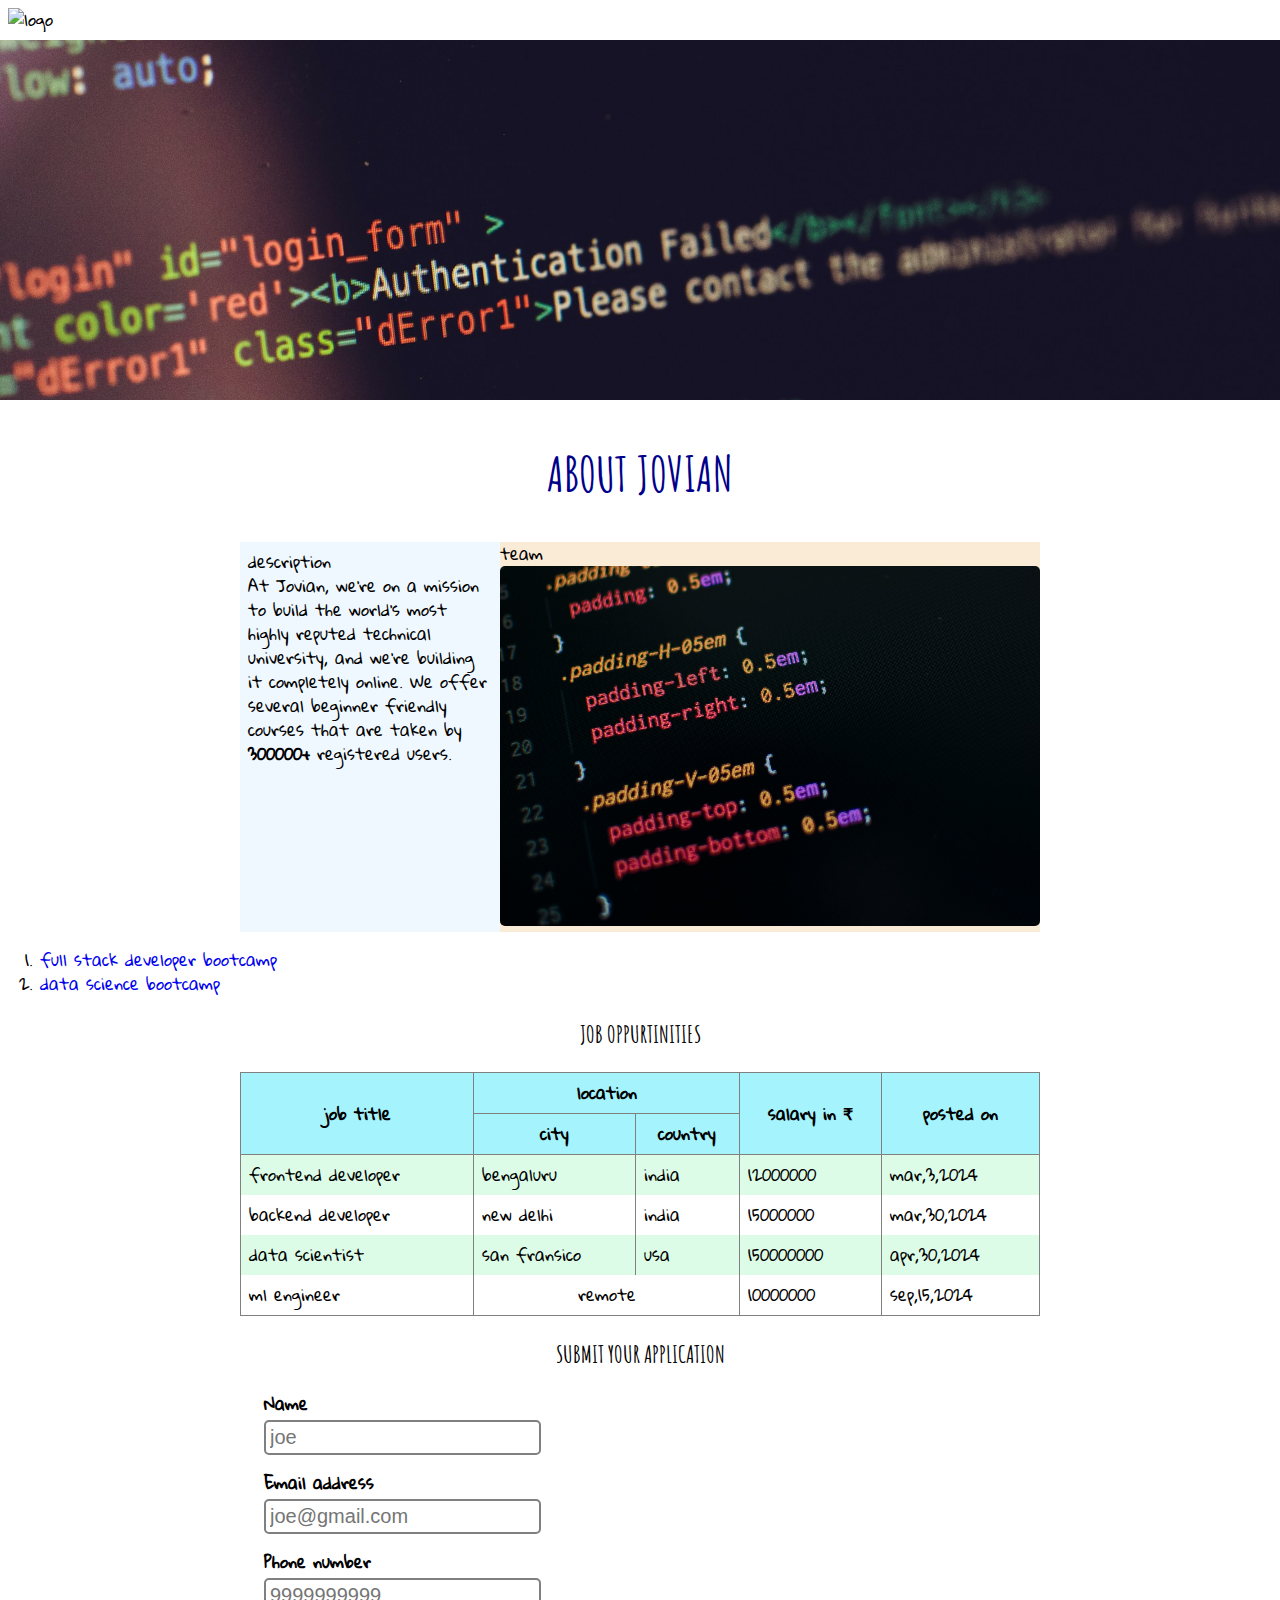
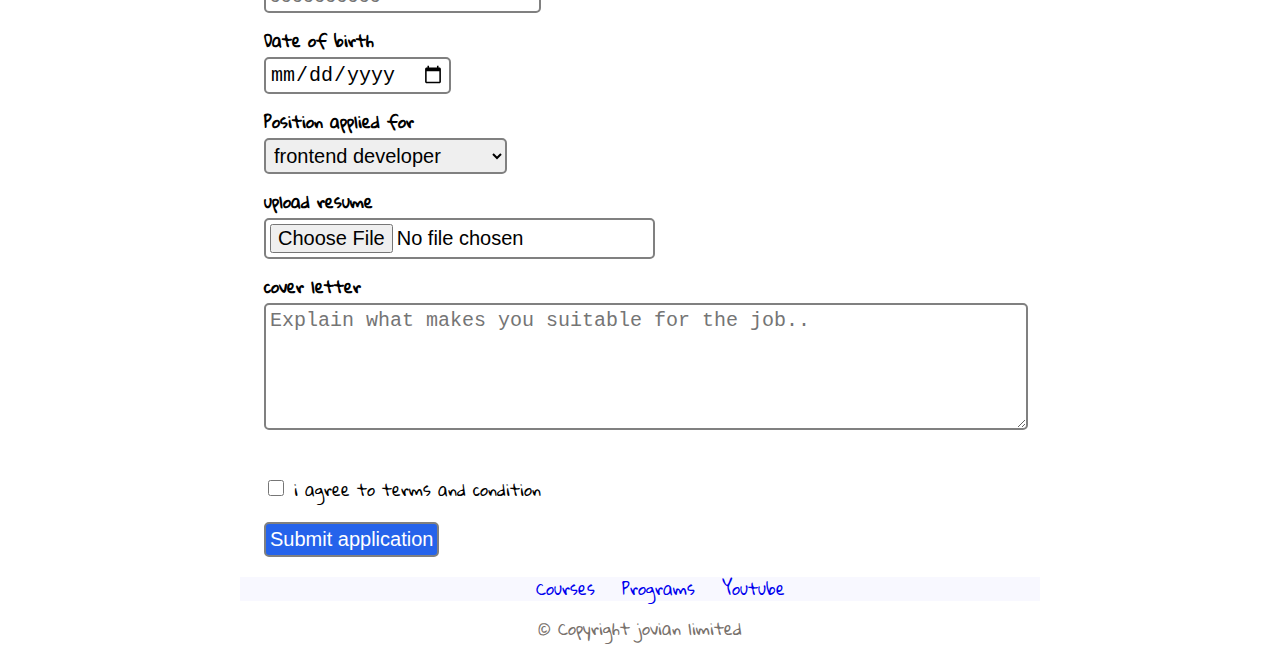
==== src/my_first_webpage.html @ ff9d3aa2 "adding the html and css" ====
<!DOCTYPE html>
<html lang="en">

<head>
    <title>
        MY FIRST WEBPAGE
    </title>
    <link rel="preconnect" href="https://fonts.googleapis.com">
    <link rel="preconnect" href="https://fonts.gstatic.com" crossorigin>
    <link
        href="https://fonts.googleapis.com/css2?family=Amatic+SC:wght@400;700&family=Edu+AU+VIC+WA+NT+Dots:wght@400..700&family=Gloria+Hallelujah&family=Pacifico&display=swap"
        rel="stylesheet">
    <link rel="stylesheet" href="style1.css">

</head>

<body>
    <div id="navbar">
        <img id="logo" alt="logo"
            src="https://media.istockphoto.com/id/1345681613/vector/creative-people-logo-vector-illustration-design-editable-resizable-eps-10.jpg?s=612x612&w=0&k=20&c=9XUHICA1ljbxBcLw8ERp0kDDxLNQ8Bp2yR4aUSS6SBs=">
    </div>

    <img id="banner" src="1.jpg" alt="banner" height="360">
    <h1>About jovian</h1>
    <div id="about">
        <div id="description">
            description
            <p style="margin-top: 0;">
                <!-- you can also use div and span tag here -->
                At Jovian, we're on a mission to build
                the world's most <span >highly</span> reputed technical
                university, and we're building it completely
                online. We offer several beginner friendly
                courses that are taken by <b>300000+</b> registered
                users.
            </p>
        </div>
        <div id="team">
            team
            <img id="teamimage" src="2.jpg" alt="banner" height="360">

        </div>
    </div>
    </div>



    <ol>
        <li>
            <a href="https://jovian.com/sydney/html-and-css-basics"
                target="_blank"><!--by putting target it will open it in new tab-->
                full stack developer bootcamp
            </a>
        </li>
        <li>
            <a href="https://jovian.com/sydney/html-and-css-basics">
                data science bootcamp
            </a>
        </li>
    </ol>
    </p>

    <div>
        <h2>job oppurtinities</h2>
    </div>

    <div id="jobs">
        <!-- <div>
            <a href="mailto:support@jovian.com? subject=frontend" target="_blank" class="apply">apply</a>
            <h3>frontend developer</h3>
            <div class="location">bengaluru,india</div>
        </div>
        <div>
            <a href="mailto:support@jovian.com? subject=backend" target="_blank" class="apply">apply</a>

            <h3>backend developer</h3>
            <div class="location">delhi,india</div>
        </div>
        <div>
            <a href="mailto:support@jovian.com? subject=fullstack" target="_blank" class="apply">apply</a>

            <h3>fullstack developer</h3>
            <div class="location">mumbai,india</div>
        </div> -->
        <table id="jobtable">
            <tr class="job-header-row">
                <th rowspan="2">job title</th>
                <th colspan="2">location</th>
                <th rowspan="2">salary in ₹</th>
                <th rowspan="2">posted on</th>
            </tr>
            <tr class="job-header-row">
                <th>city</th>
                <th>country</th>
            </tr>
            <tr class="job-data-row">
                <td>frontend developer</td>
                <td>bengaluru
                <td>india</td>
                </td>
                <td>12000000</td>
                <td>mar,3,2024</td>
            </tr>
            <tr class="job-data-row">
                <td>backend developer</td>
                <td>new delhi
                <td>india</td>
                </td>
                <td>15000000</td>
                <td>mar,30,2024</td>
            </tr>
            <tr class="job-data-row">
                <td>data scientist</td>
                <td>san fransico
                <td>usa</td>
                </td>
                <td>150000000</td>
                <td>apr,30,2024</td>
            </tr>
            <tr class="job-data-row">
                <td>ml engineer</td>
                <td colspan="2" style=" text-align: center;">remote</td>
                <td>10000000</td>
                <td>sep,15,2024</td>
            </tr>
        </table>
        <div id="application">
            <h2>submit your application</h2>
            <form id="applicationform" action="">
                <div>
                    <label for="name">Name</label><br><!--used for new line br tag-->
                    <input type="text" id="name" name="name" required placeholder="joe">
                </div>
                <div>
                    <label for="email">Email address</label><br>
                    <input type="text" id="email" name="email" required placeholder="joe@gmail.com">
                </div>
                <div>
                    <label for="phone">Phone number</label><br>
                    <input type="number" id="phone" name="phone" required placeholder="9999999999">
                </div>
                <div>
                    <label for="dob">Date of birth</label><br>
                    <input type="date" id="dob" name="dob" required placeholder="9999999999">
                </div>
                <div>
                    <label for="position">Position applied for</label><br>
                    <select id="dropdown" name="position" required>
                        <option value="" frontend-developer> frontend developer</option>
                        <option value="" backendtend-developer> backend developer</option>
                        <option value="" data scientist> data scientist developer</option>
                        <option value=nd-developer> ml engineer developer</option>
                    </select>
                </div>
                <div class="form-group">
                    <label for="resume">upload resume</label><br>
                    <input type="file" id="resume" name="resume" accept=".pdf,.doc,.docx" required>
                </div>

                <div class="form-group">
                    <label for="cover letter">cover letter</label><br>
                    <textarea name="coverletter" id="coverletter" rows="5" required placeholder="Explain what makes you suitable for the job..""></textarea>
                </div>
                <div class="form-group">
                    <label for="terms"></label><br>
                    <input type="checkbox" id="terms" name="terms">
                    i agree to terms and condition
                </div>
                <div class="form-group">
                    <input type="submit" value="Submit application">
                </div>

            </form>
        </div>
        <div id="footer">
            <ul id="footerlinks">
                <li>
                    <a href="https://jovian.com/sydney/html-and-css-basics">
                        Courses
                    </a>
                </li>
                <li>
                    <a href="https://jovian.com/sydney/html-and-css-basics">
                        Programs
                    </a>
                </li>
                <li>
                    <a href="https://jovian.com/sydney/html-and-css-basics">
                        Youtube
                    </a>
                </li>
            </ul>
        </div>
    </div>
    <div style="text-align: center; color:rgb(120, 113, 108);">© Copyright jovian limited</div>
    </div>

</body>

</html>
---- src/style1.css ----
body{
    margin:0;
    padding:0;
    font-family: "Gloria Hallelujah";
    font-weight: 400;
    font-style: normal;
    line-height: 1.5;
    /* text-align: justify; */
}
#navbar{
    padding:8px;
    margin: 0px;
}
h1,h2,h3,h4,h5,h6{
    font-family: "Amatic SC";
    font-weight: 900;
    font-style: normal;
    text-transform: uppercase;
    /* text-decoration: underline; */
}
#logo{
    height:50px;
    width:100px;
}
h1{
    font-size: 3rem; /* 3 time reltive to that defined in the body*/
    text-align:center;
    color:darkblue;
}
h2{
    text-align:center;
    /* color:darkblue; */
}
#banner{
    width:100%;
    object-fit: cover;

}
.location{
    color:grey
}
#about{
    display: flex;
    max-width: 800px;
    margin: 0 auto;

}
#description{
    width:auto;
    background-color: aliceblue;
    padding: 8px;
    padding-right: 8px;
}
#team{
    width:auto;
    background-color: antiquewhite;

}
#teamimage{
    border-radius: 5px;
}
#jobs{
    padding: 0 8px;
    margin: 0 auto;
    max-width: 800px;
}
h3{
    margin-bottom: 0px;
    margin-top: 0px;
}
.apply{
    float: right;
}
a{
    text-decoration: none;
}
a:hover{
    color:#3B82F6
}
#footer{
    background-color: ghostwhite;
    margin-top: 20px;
    
}
#footerlinks{
    list-style:none;
    text-align: center;
    
}
/* margins and paddings do not apply to span change them to div */
/* another way of showing div side by side */
#footerlinks li{
    display: inline;
    padding: 10px;
}
/* mailto 

thsi is something when you click on apply it opens your gmail and put that in subject in mail */
#jobtable{
    width:100%;
    border: 1px solid gray;
    border-collapse: collapse;
    

}
.job-header-row th {
    border: 1px solid gray;
    padding: 8px;
    background-color: rgb(165, 243, 252);
    text-align: center;
}




.job-data-row td {
    /* border: 1px solid gray; */
    padding: 8px;
    border-right: 1px solid gray;
    
}

#jobtable tr:nth-child(odd){
    background-color: rgb(220, 252, 231);
}
#application{
    max-width: 800px;
    margin: 0 auto;
    padding: 0 8px;
}
#applicationform div{
    margin: 16px;
}
#applicationform label{
    font-weight: 600;
   
    
}
#applicationform input{
    padding: 4px;
    font-size: 1.25rem;
    margin-top: 4px;
    border-radius: 5px;
    border: 2px solid gray;
}
#dropdown{
    padding: 4px;
    font-size: 1.25rem;
    margin-top: 4px;
    border-radius: 5px;
    border: 2px solid gray;
}

.form-group textarea{
    width: 100%;
    padding: 4px;
    font-size: 1.25rem;
    margin-top: 4px;
    border-radius: 5px;
    border: 2px solid gray;

}
.form-group input[type="checkbox"]{
    width: 16px;
    height: 16px;
}
.form-group input[type="submit"]{
    padding: 4px;
    font-size: 1.25rem;
    margin-top: 4px;
    border-radius: 5px;
    color: white;
    background-color:#2563EB;
    border-collapse: collapse;
    cursor:pointer
    

}
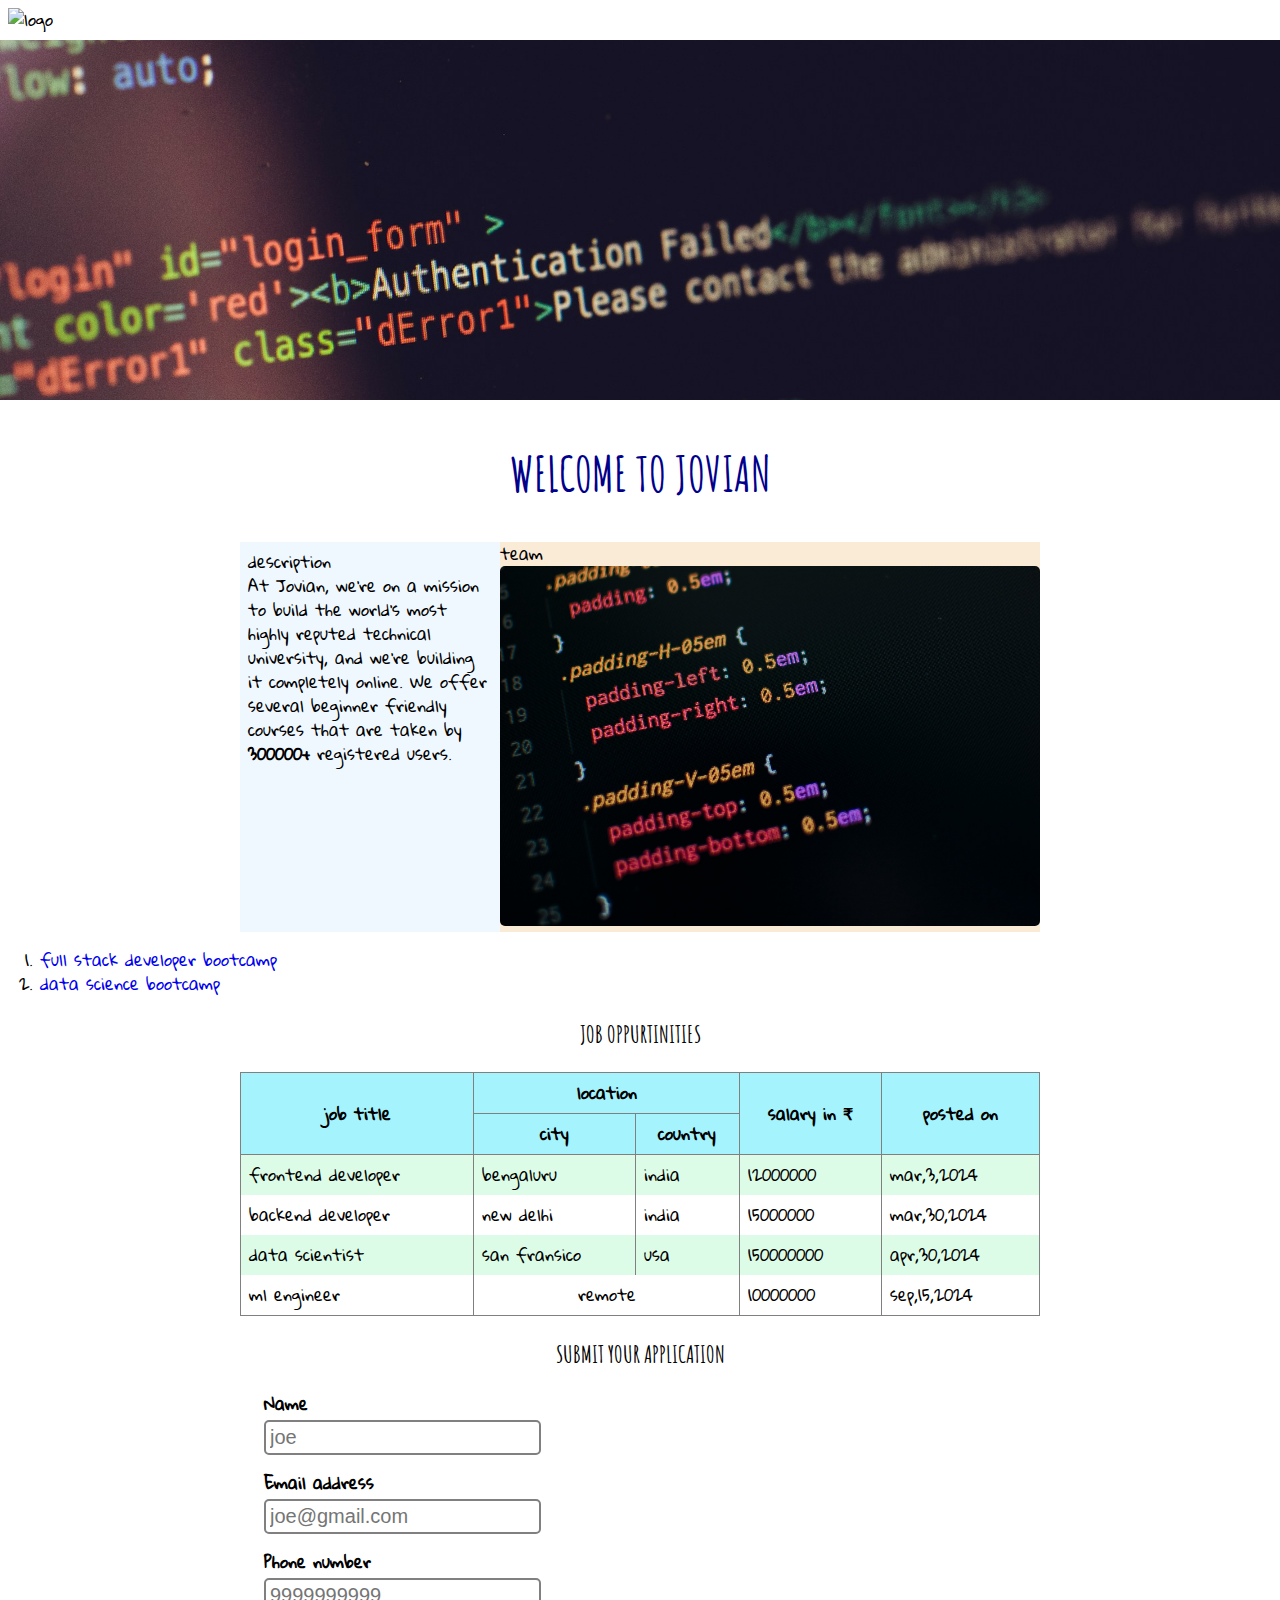
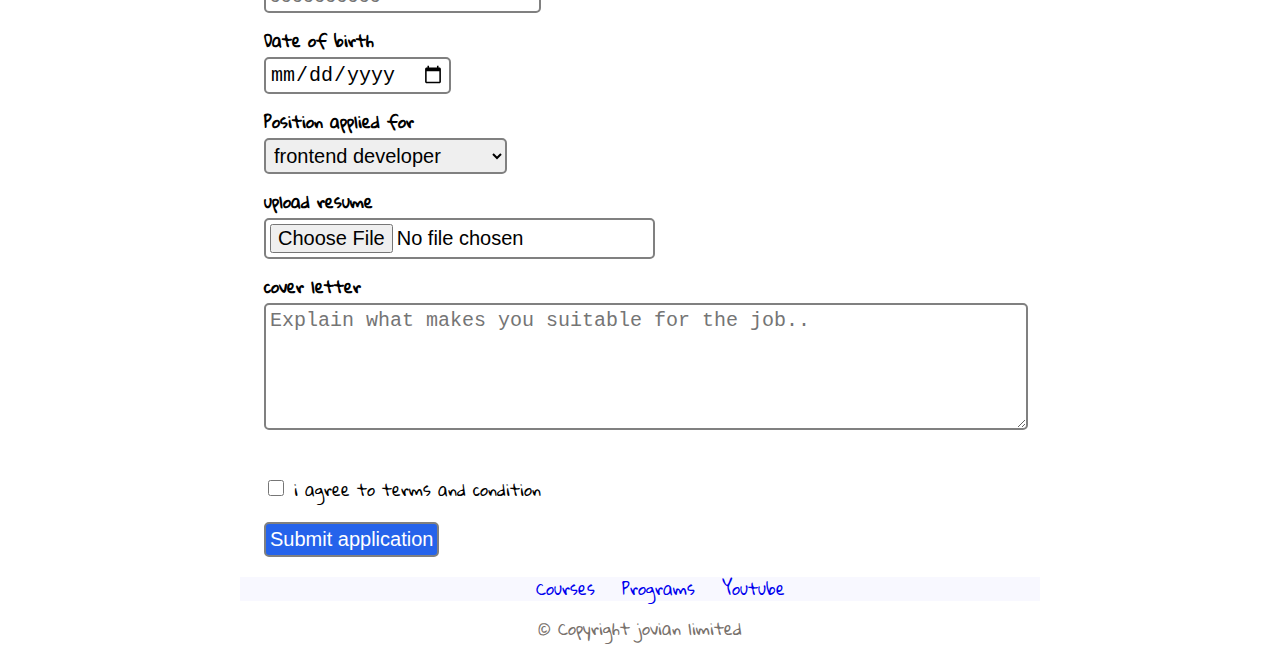
==== commit 21a13672: "updated h1" ====
--- a/src/my_first_webpage.html
+++ b/src/my_first_webpage.html
@@ -21,7 +21,7 @@
     </div>
 
     <img id="banner" src="1.jpg" alt="banner" height="360">
-    <h1>About jovian</h1>
+    <h1>welcome to jovian</h1>
     <div id="about">
         <div id="description">
             description
